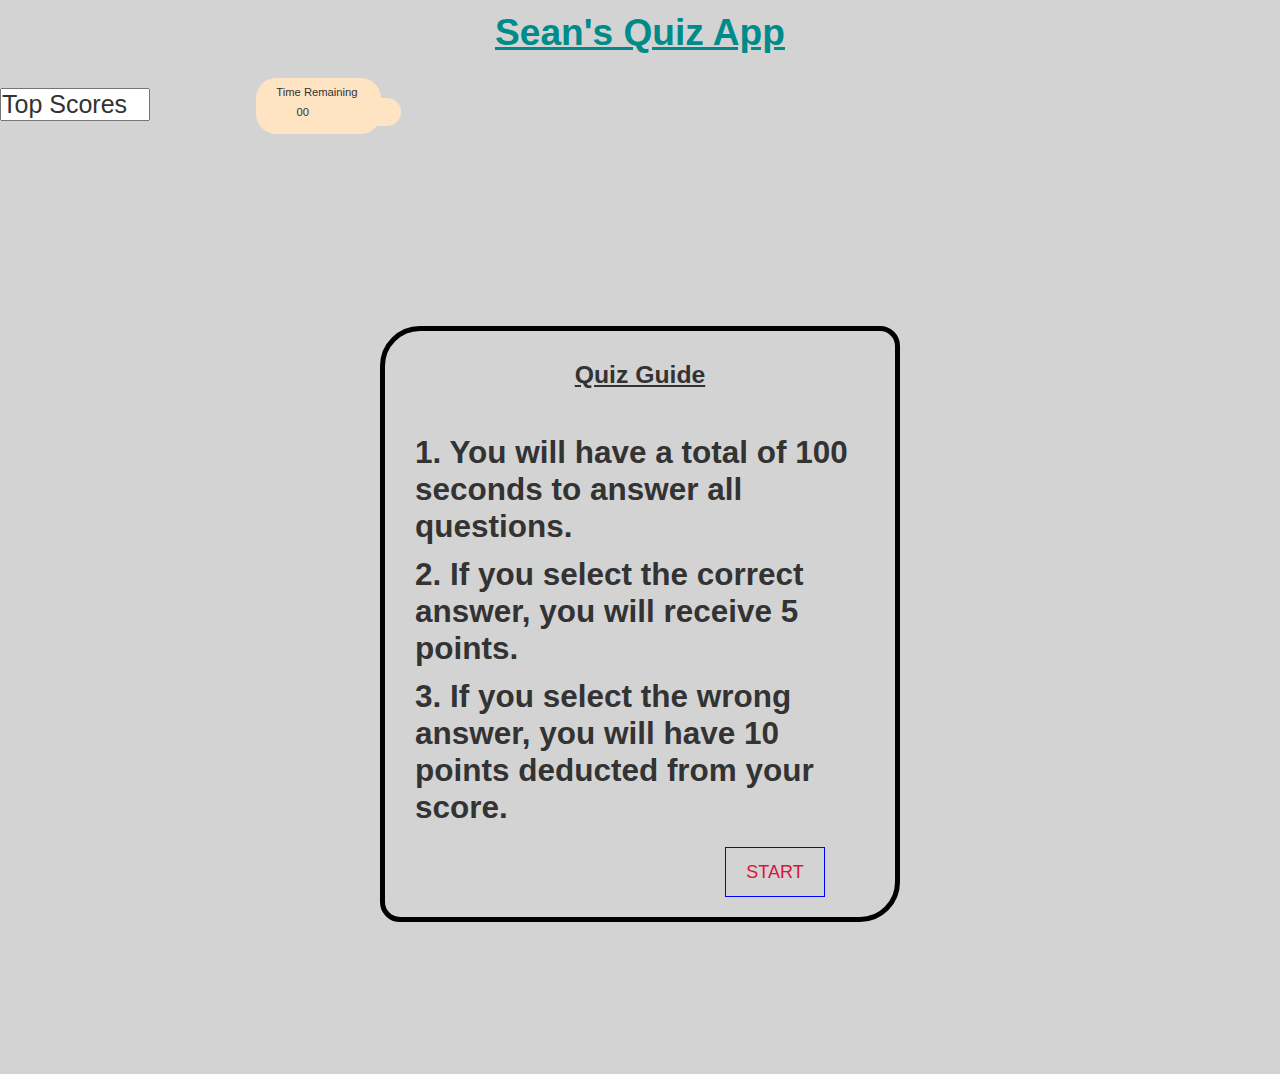
==== index.html @ ddc2a426 "updated timer CSS" ====
<html lang="en">

<head>
    <meta charset="UTF-8">
    <meta name="viewport" content="width=device-width, initial-scale=1.0">
    <link rel="stylesheet" href="./assets/style.css" />
    <title>Sean's Quiz</title>


</head>

<body id="body1">
    <header>
        <div id="high-scores" class="container-2"></div>
        <div id="header-1">
            <h1>Sean's Quiz App</h1>
        </div>

        <div id="High-Scores">
            <input name="High Scores" value="Top Scores" class="topScoresbtn">
        </div>

        <div id="time">
            <p style= border:1px solid #020217;
            text-align: center;
            >Time Remaining
                <span id="time">00</span>
            </p>

        </div>


        <!-- <div id="Timer">
            <p>Time Remaining
            <span id="time">00</span></p> -->

        </div>
    </header>

    <main>

        <div id="home">
            <div class="container">

                <!-- GUIDE -->

              

                <div id="guide">
                    <h2>Quiz Guide</h2>
                    <h3>1. You will have a total of 100 seconds to answer all questions.</h3>
                    <h3>2. If you select the correct answer, you will receive 5 points.</h3>
                    <h3>3. If you select the wrong answer, you will have 10 points deducted from your score.</h3>
                    <div id="button">
                        <button id="start1">START</button>
                    </div>

                </div>

            </div>
        </div>



        <!--Main Quiz Section -->

        <section id="main-quiz">

            <div id="questions">
                <h4 id="question">
                </h4>

                <div id="display-container">
                    <div class="number-of-count">
                    <span class="number-of-question">1 of 10 questions</span>
                    </div>

                <button id="0"></button>

                <button id="1"></button>

                <button id="2"></button>

                <button id="3"></button>

                <h6 id="result"></h6>
                <!-- <h2>Which of the following function of String object returns a number indicating whether a reference
                    string comes before or after or is the same as the given string in sort order?</h2> -->
                <!-- 
                <h2>Which of the following is the literal way to create an object with a property x of value 10?</h2>

                <h2>How can we access the property top-price of an object obj?</h2>

                <h2>Which built-in method returns the calling string value converted to lower case?</h2> -->

                <!-- <h2>Which of the following function of String object causes a string to be displayed in the specified
                    color as if it were in a <font color='color'> tag?</h2>

                <h2>Inside which HTML element do we put the JavaScript?</h2>

                <h2>What is the correct JavaScript syntax to change the content of the HTML element below?"
                </h2>

                <p id='demo'>Sean is Amazing.</p> -->

                <!-- <h2>Where is the correct place to insert a JavaScript?</h2> --> -->
                <!--  -->
            </div>


            </div>
            <!--Back button but I think I want it to be an exit button instead. A button to exit the quiz-->
            <!-- <div>
                <button id="back-button" type="button">Back Button</button>

            </div> -->

        </section>

    </main>


</body>

<script src="./assets/script.js"></script>

</html>
---- assets/style.css ----
:root {
  background-color: lightgray;

  font-size: 70.3%;
}

body {
  margin: 0;
  width: auto;
}

.row-full {
  width: 100vw;
  position: relative;
  margin-left: -50vw;
  height: 100px;
  margin-top: 100px;
  left: 50%;
}

#timer {
   color: black;
   font-size: 1.5rem;;
}

.beginBtn {
  margin-bottom: 80px;
  margin-left: 124px;
}

* {

  font-family: Arial, Helvetica, sans-serif;

  margin: 0;

  padding: 0;

  color: #333;
}

h1,
h2,
h3,
h4 {
  margin-bottom: 1rem;
  display: flex;
  justify-content: center;
}

h1 {
  font-size: 3.3rem;

  text-decoration: underline;

  color: darkcyan;

  margin-bottom: 5rem;
  
}

h1 > span {
  font-size: 3.3rem;

  font-weight: 500;
}

h2 {
  font-size: 2.2rem;

  margin-bottom: 4rem;

  font-weight: 700;
  text-decoration: underline;
}

h3 {
  font-size: 2.8rem;
  font-weight: bold;

 
}

#header-1 {
   
    padding: 1em;
    width: 71%;
    height: 56px;
    margin:auto;

}

.beginBtn {
  color: crimson;
  font-size: 50px;
  margin-bottom: 80px;
  margin-left: 124px;
  margin-top: -164px;
}

#time {

  background-color:bisque;
	width: 7.5em;
		border-radius: 1.8em;
		display: flex;
		align-items: center;
		justify-content: space-between;
		padding: 0.7em 1.8em;
  /* font-size: 30;
  float: left;
  padding: 30px;
  border: solid;
  width: fit-content;
  margin-left: 864px;
  margin-top: -18px;
  display: flex; */
}

#High-Scores {
  float: left;
  width: 20%;
  display: flex;
    font-size: 18px;
    border-radius: 20px 10px;
    position: relative;

}

/* .timerBtn {
  float: right;
  width: 20%;
} */

/* utilities */

.topScoresbtn {
  width: 150px;
  margin-right: 100px;
  float: right;
  margin-top: 10px;
  font-size: 25;
  margin: left -41px;
}

.container {

  margin-top: 40px;

  width: 100vw;

  height: 100vh;

  display: flex;

  justify-content: center;

  align-items: center;
}

#guide, #main {

  padding: 30px;
  border-radius: 40px 20px;
  border: 5px solid black;
  width: 450px;
  height: auto;

}


#guide #button {
    display:flex;
    width: 100%;
    height: 50px;
    justify-content: flex-end;
}


#guide #button button {
    margin: 200px;
    color: crimson;
    height: 50px;
    width: 100px;
    margin: 10px 40px;
    background: lightgrey;
    border: 1px solid blue;
    font-size: 18px;
}

#guide #button button :last-child {
    margin: 20px 2;
}

#guide #button button:hover {
    background: lightsalmon;
}



.hidden {
  display: none;
}

#main-quiz {

  /* display: none; */

  width:70%;
  margin-left:10%;
  letter-spacing: 2px;
  font-size:2rem;;
  height:70vh;

}

#back-button {

  height: 80px;
  width: 100px;
  border-radius: 10px;
  background-color: crimson;
  color:#333;
  font-size: 25px;
  padding: 10px;
  
}


#questions button{
  width: 90%;
  margin:5%;
  padding:5%;
  text-align: center;
  background-color:darkcyan; 
  color:white;
  font-size: 30px;
}
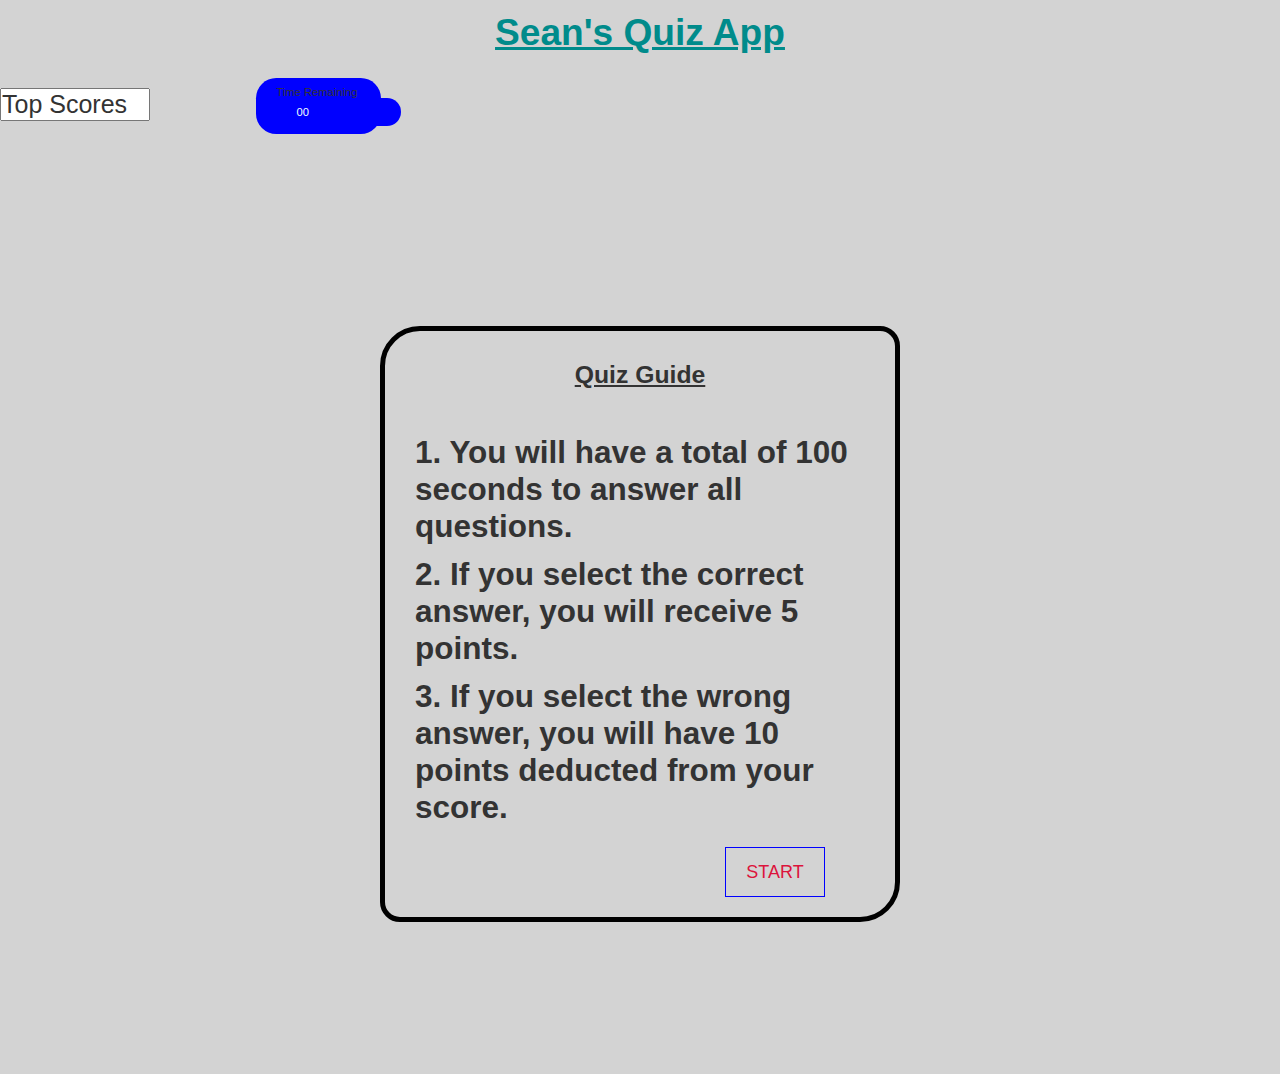
==== commit 70bb30c4: "added important comments to JS" ====
--- a/index.html
+++ b/index.html
@@ -19,6 +19,8 @@
         <div id="High-Scores">
             <input name="High Scores" value="Top Scores" class="topScoresbtn">
         </div>
+
+        <div id="theSCORE"></div>
 
         <div id="time">
             <p style= border:1px solid #020217;
--- a/assets/style.css
+++ b/assets/style.css
@@ -19,7 +19,7 @@
 }
 
 #timer {
-   color: black;
+   color:azure;
    font-size: 1.5rem;;
 }
 
@@ -100,7 +100,8 @@
 
 #time {
 
-  background-color:bisque;
+  background-color:blue;
+  color:azure;
 	width: 7.5em;
 		border-radius: 1.8em;
 		display: flex;
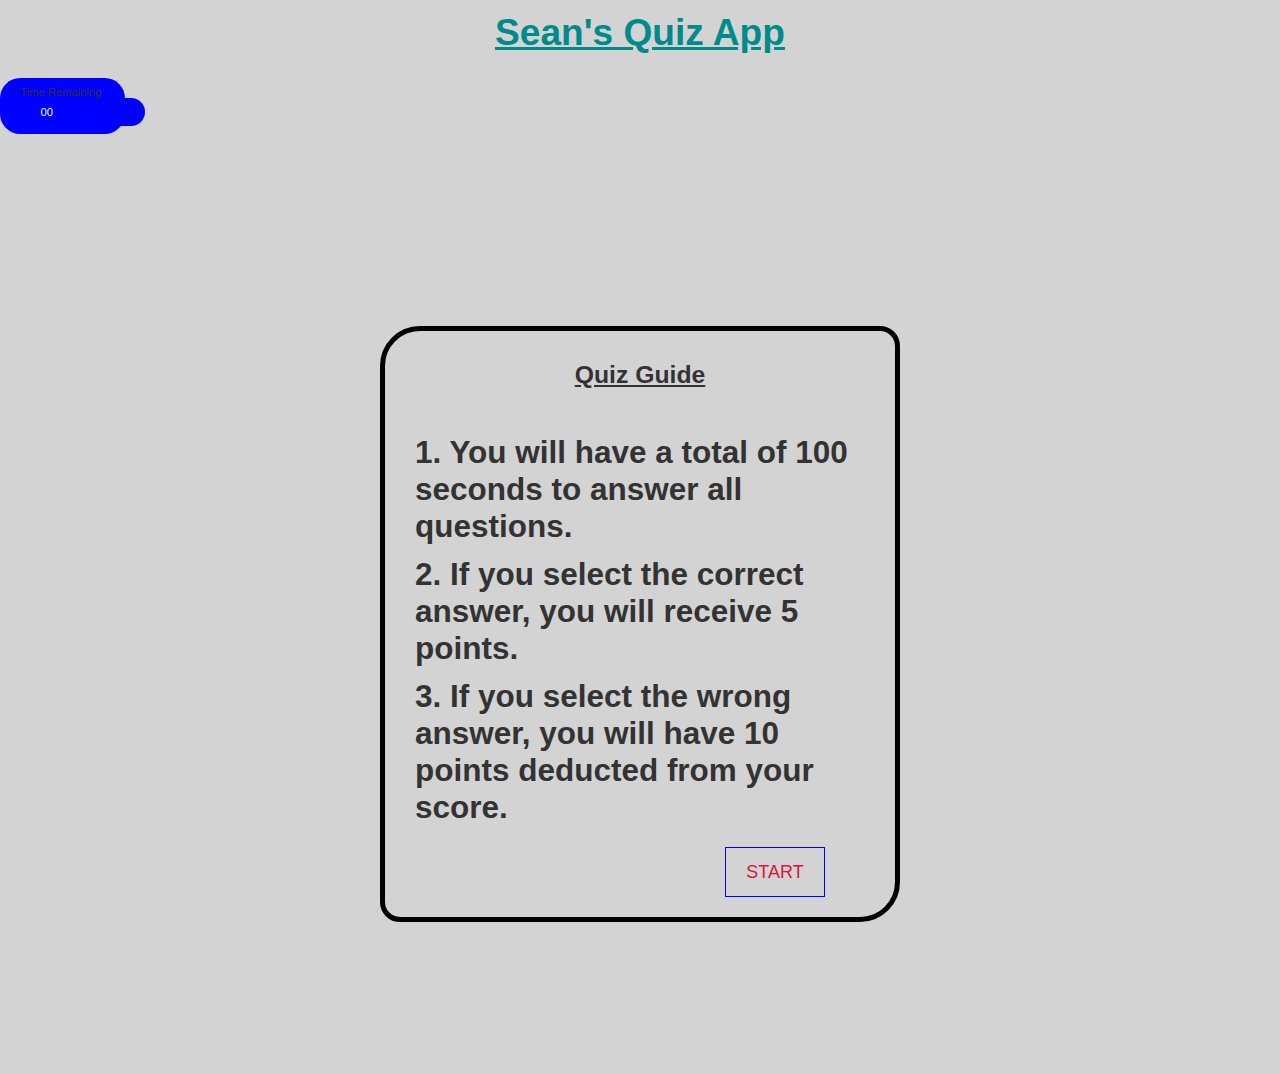
==== commit ea4c57c8: "updated local storage" ====
--- a/index.html
+++ b/index.html
@@ -16,9 +16,9 @@
             <h1>Sean's Quiz App</h1>
         </div>
 
-        <div id="High-Scores">
+        <!-- <div id="High-Scores">
             <input name="High Scores" value="Top Scores" class="topScoresbtn">
-        </div>
+        </div> -->
 
         <div id="theSCORE"></div>
 
@@ -119,6 +119,10 @@
 
         </section>
 
+
+        
+
+
     </main>
 
 
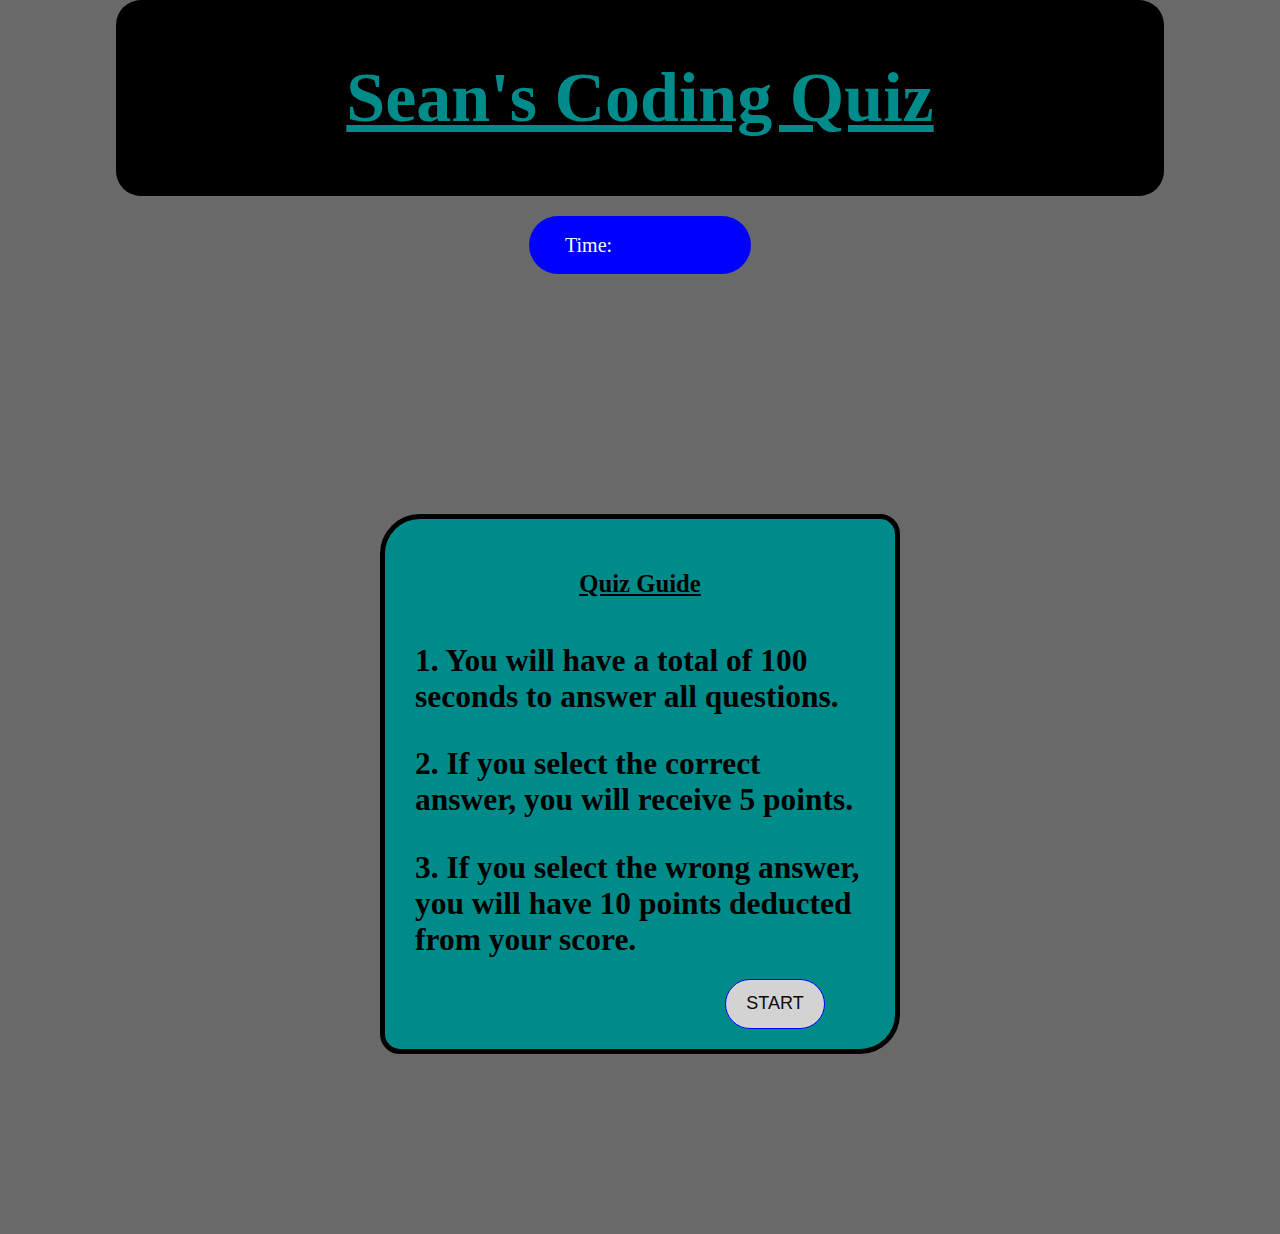
==== commit e08cde6f: "updated header" ====
--- a/index.html
+++ b/index.html
@@ -11,32 +11,18 @@
 
 <body id="body1">
     <header>
-        <div id="high-scores" class="container-2"></div>
-        <div id="header-1">
-            <h1>Sean's Quiz App</h1>
-        </div>
-
-        <!-- <div id="High-Scores">
-            <input name="High Scores" value="Top Scores" class="topScoresbtn">
-        </div> -->
-
-        <div id="theSCORE"></div>
-
-        <div id="time">
-            <p style= border:1px solid #020217;
-            text-align: center;
-            >Time Remaining
-                <span id="time">00</span>
-            </p>
-
-        </div>
+        
+       
+     <h1 id="header-1">Sean's Coding Quiz</h1>
+     <p id="high-scores" class="container-2">High Scores</p>
+     <p id="theSCORE">The Score</p>
+     <p id="time">Time:</p>
+        
 
 
         <!-- <div id="Timer">
             <p>Time Remaining
             <span id="time">00</span></p> -->
-
-        </div>
     </header>
 
     <main>
@@ -46,7 +32,7 @@
 
                 <!-- GUIDE -->
 
-              
+
 
                 <div id="guide">
                     <h2>Quiz Guide</h2>
@@ -72,10 +58,7 @@
                 <h4 id="question">
                 </h4>
 
-                <div id="display-container">
-                    <div class="number-of-count">
-                    <span class="number-of-question">1 of 10 questions</span>
-                    </div>
+
 
                 <button id="0"></button>
 
@@ -120,7 +103,10 @@
         </section>
 
 
-        
+        <div class="hidden" id="endQuiz"></div>
+
+
+
 
 
     </main>
--- a/assets/style.css
+++ b/assets/style.css
@@ -1,12 +1,25 @@
+
+
 :root {
   background-color: lightgray;
 
   font-size: 70.3%;
+}
+
+header {
+  display: flex;
+  flex-direction: column;
+  align-items: center;
+  justify-content: space-between;
+
+
+
 }
 
 body {
   margin: 0;
   width: auto;
+  background-color: dimgray;
 }
 
 .row-full {
@@ -28,7 +41,7 @@
   margin-left: 124px;
 }
 
-* {
+/* * {
 
   font-family: Arial, Helvetica, sans-serif;
 
@@ -37,7 +50,8 @@
   padding: 0;
 
   color: #333;
-}
+ 
+} */
 
 h1,
 h2,
@@ -87,6 +101,10 @@
     width: 71%;
     height: 56px;
     margin:auto;
+    font-size: 70px;
+    background-color: black;
+    border-radius: 25px;
+    align-items: center;
 
 }
 
@@ -108,6 +126,8 @@
 		align-items: center;
 		justify-content: space-between;
 		padding: 0.7em 1.8em;
+    height: 30px;
+    font-size: 20px;
   /* font-size: 30;
   float: left;
   padding: 30px;
@@ -119,21 +139,23 @@
 }
 
 #High-Scores {
-  float: left;
-  width: 20%;
-  display: flex;
-    font-size: 18px;
+   width: 20%;
+    font-size: 30px;
     border-radius: 20px 10px;
     position: relative;
-
-}
-
-/* .timerBtn {
-  float: right;
+    display: none;
+    border: solid red 2px;
+
+}
+
+#theSCORE {
   width: 20%;
-} */
-
-/* utilities */
+  font-size: 30px;
+  border-radius: 20px 10px;
+  position: relative;
+  display: none;
+  border: solid red 2px;
+}
 
 .topScoresbtn {
   width: 150px;
@@ -166,6 +188,7 @@
   border: 5px solid black;
   width: 450px;
   height: auto;
+  background-color: darkcyan;
 
 }
 
@@ -180,13 +203,14 @@
 
 #guide #button button {
     margin: 200px;
-    color: crimson;
+    color: rgb(10, 10, 10);
     height: 50px;
     width: 100px;
     margin: 10px 40px;
     background: lightgrey;
     border: 1px solid blue;
     font-size: 18px;
+    border-radius: 25px;
 }
 
 #guide #button button :last-child {
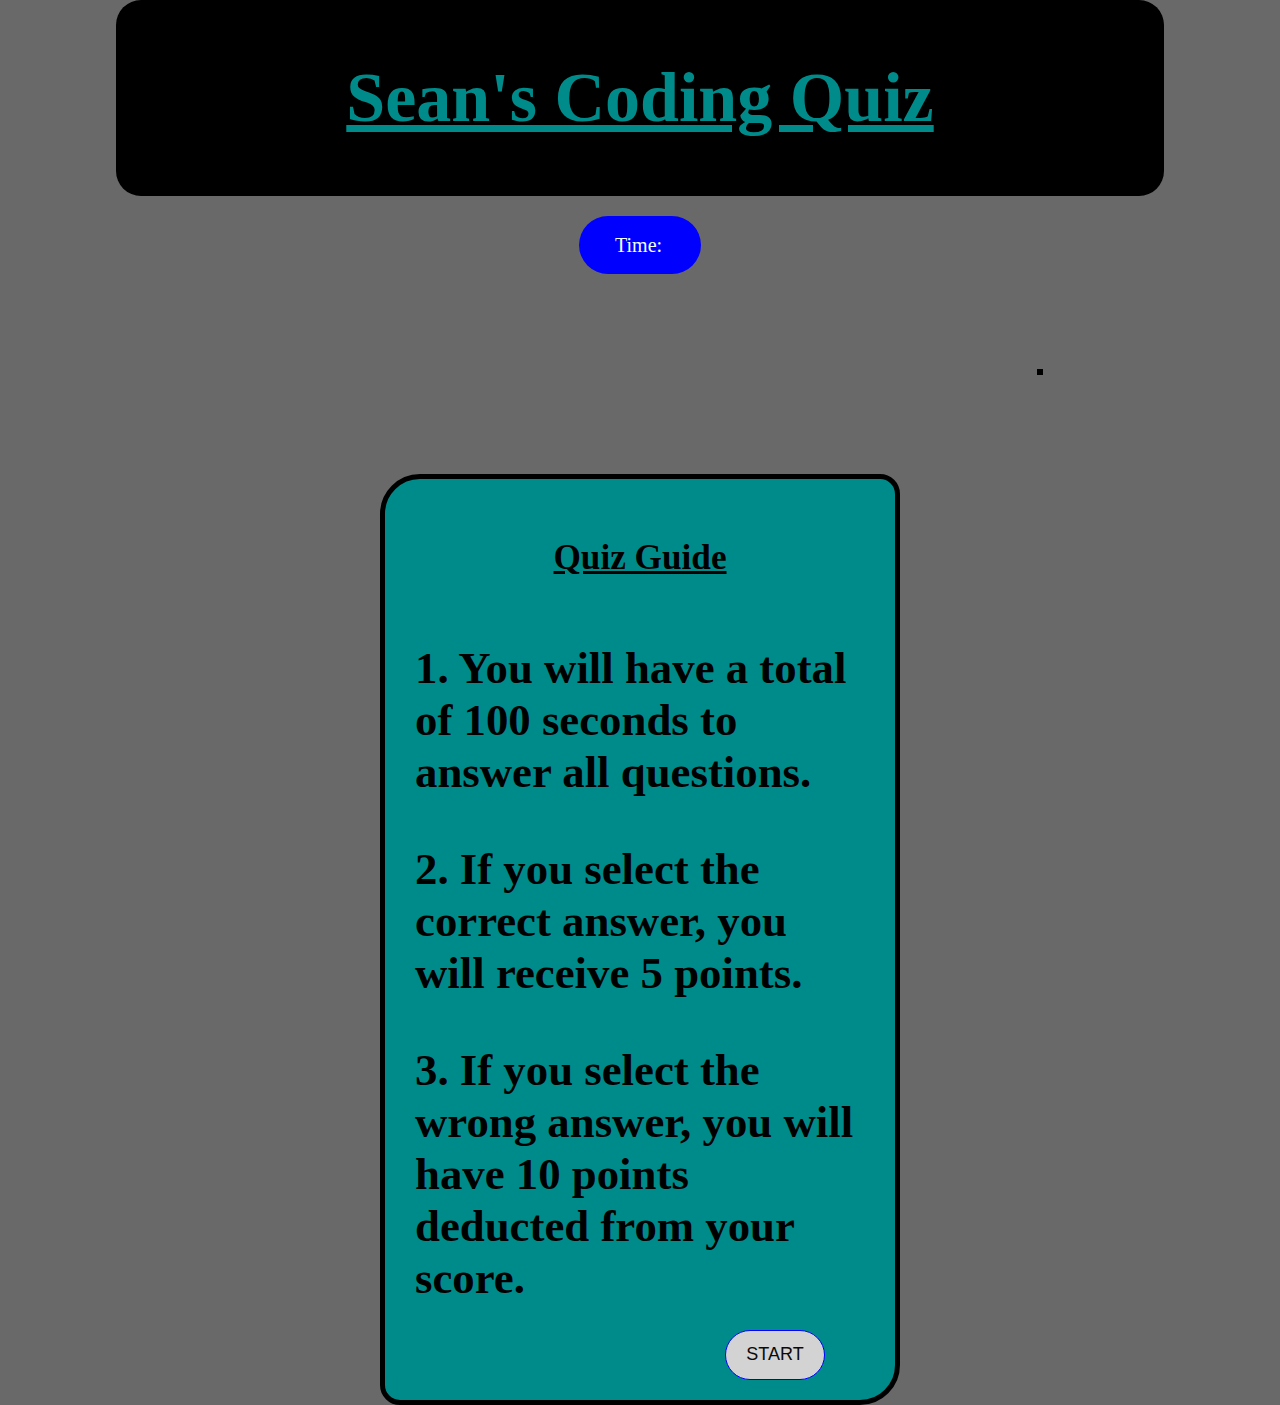
==== commit b201fd13: "added restart and submit functionality" ====
--- a/index.html
+++ b/index.html
@@ -11,13 +11,14 @@
 
 <body id="body1">
     <header>
-        
-       
-     <h1 id="header-1">Sean's Coding Quiz</h1>
-     <p id="high-scores" class="container-2">High Scores</p>
-     <p id="theSCORE">The Score</p>
-     <p id="time">Time:</p>
-        
+
+
+        <h1 id="header-1">Sean's Coding Quiz</h1>
+        <p id="high-scores" class="container-2">High Scores</p>
+        <p id="theSCORE">The Score</p>
+        <p id="time">Time:</p>
+        <h6 id="result"></h6>
+
 
 
         <!-- <div id="Timer">
@@ -68,7 +69,7 @@
 
                 <button id="3"></button>
 
-                <h6 id="result"></h6>
+
                 <!-- <h2>Which of the following function of String object returns a number indicating whether a reference
                     string comes before or after or is the same as the given string in sort order?</h2> -->
                 <!-- 
--- a/assets/style.css
+++ b/assets/style.css
@@ -1,25 +1,23 @@
-
-
-:root {
+/* :root {
   background-color: lightgray;
 
   font-size: 70.3%;
-}
+} */
 
 header {
   display: flex;
   flex-direction: column;
   align-items: center;
   justify-content: space-between;
-
-
-
 }
 
 body {
   margin: 0;
   width: auto;
   background-color: dimgray;
+  background-size: cover;
+  background-repeat: repeat;
+  height:100vh;
 }
 
 .row-full {
@@ -32,13 +30,22 @@
 }
 
 #timer {
-   color:azure;
-   font-size: 1.5rem;;
+  color: azure;
+  font-size: 1.5rem;
 }
 
 .beginBtn {
   margin-bottom: 80px;
   margin-left: 124px;
+}
+
+#endQuiz{
+  margin-left: 15%;
+  padding-left: 20%;
+  font-size: 2.5em;
+  display: flex;
+  justify-content: space-evenly;
+  /* padding-top: 15%; */
 }
 
 /* * {
@@ -70,7 +77,6 @@
   color: darkcyan;
 
   margin-bottom: 5rem;
-  
 }
 
 h1 > span {
@@ -91,21 +97,17 @@
 h3 {
   font-size: 2.8rem;
   font-weight: bold;
-
- 
 }
 
 #header-1 {
-   
-    padding: 1em;
-    width: 71%;
-    height: 56px;
-    margin:auto;
-    font-size: 70px;
-    background-color: black;
-    border-radius: 25px;
-    align-items: center;
-
+  padding: 1em;
+  width: 71%;
+  height: 56px;
+  margin: auto;
+  font-size: 70px;
+  background-color: black;
+  border-radius: 25px;
+  align-items: center;
 }
 
 .beginBtn {
@@ -117,17 +119,16 @@
 }
 
 #time {
-
-  background-color:blue;
-  color:azure;
-	width: 7.5em;
-		border-radius: 1.8em;
-		display: flex;
-		align-items: center;
-		justify-content: space-between;
-		padding: 0.7em 1.8em;
-    height: 30px;
-    font-size: 20px;
+  background-color: blue;
+  color: azure;
+  width: 2.5em;
+  border-radius: 1.8em;
+  display: flex;
+  align-items: center;
+  justify-content: space-between;
+  padding: 0.7em 1.8em;
+  height: 30px;
+  font-size: 20px;
   /* font-size: 30;
   float: left;
   padding: 30px;
@@ -139,13 +140,12 @@
 }
 
 #High-Scores {
-   width: 20%;
-    font-size: 30px;
-    border-radius: 20px 10px;
-    position: relative;
-    display: none;
-    border: solid red 2px;
-
+  width: 20%;
+  font-size: 30px;
+  border-radius: 20px 10px;
+  position: relative;
+  display: none;
+  border: solid red 2px;
 }
 
 #theSCORE {
@@ -167,7 +167,6 @@
 }
 
 .container {
-
   margin-top: 40px;
 
   width: 100vw;
@@ -181,83 +180,102 @@
   align-items: center;
 }
 
-#guide, #main {
-
+#guide,
+#main {
   padding: 30px;
   border-radius: 40px 20px;
   border: 5px solid black;
   width: 450px;
   height: auto;
   background-color: darkcyan;
-
-}
-
+}
 
 #guide #button {
-    display:flex;
-    width: 100%;
-    height: 50px;
-    justify-content: flex-end;
-}
-
+  display: flex;
+  width: 100%;
+  height: 50px;
+  justify-content: flex-end;
+}
 
 #guide #button button {
-    margin: 200px;
-    color: rgb(10, 10, 10);
-    height: 50px;
-    width: 100px;
-    margin: 10px 40px;
-    background: lightgrey;
-    border: 1px solid blue;
-    font-size: 18px;
-    border-radius: 25px;
+  margin: 200px;
+  color: rgb(10, 10, 10);
+  height: 50px;
+  width: 100px;
+  margin: 10px 40px;
+  background: lightgrey;
+  border: 1px solid blue;
+  font-size: 18px;
+  border-radius: 25px;
 }
 
 #guide #button button :last-child {
-    margin: 20px 2;
+  margin: 20px 2;
 }
 
 #guide #button button:hover {
-    background: lightsalmon;
-}
-
-
+  background: lightsalmon;
+}
 
 .hidden {
   display: none;
 }
 
 #main-quiz {
-
   /* display: none; */
 
-  width:70%;
-  margin-left:10%;
+  width: 70%;
+  margin-left: 10%;
   letter-spacing: 2px;
-  font-size:2rem;;
-  height:70vh;
-
+  font-size: 2rem;
+  height: 70vh;
 }
 
 #back-button {
-
   height: 80px;
   width: 100px;
   border-radius: 10px;
   background-color: crimson;
-  color:#333;
+  color: #333;
   font-size: 25px;
   padding: 10px;
-  
-}
-
-
-#questions button{
+}
+
+#questions button {
   width: 90%;
-  margin:5%;
-  padding:5%;
+  margin: 5%;
+  padding: 5%;
   text-align: center;
-  background-color:darkcyan; 
-  color:white;
+  background-color: darkcyan;
+  color: white;
   font-size: 30px;
 }
+
+#result {
+  border: solid;
+    background-color: darkcyan;
+    margin-left: 800;
+    /* padding:3%;
+    margin:3%; */
+    line-height: 2;
+    font-size: xx-large;
+}
+
+.result{
+  font-size: 2em;
+  border-radius: 10px;
+  color:red;
+  width:90%;
+}
+
+.btn{
+  border-radius: 15px;
+  background-color: aquamarine;
+  width:25%;
+  color:black;
+  font-size: 1em;
+}
+
+h4{
+  font-size: 1.5em;
+}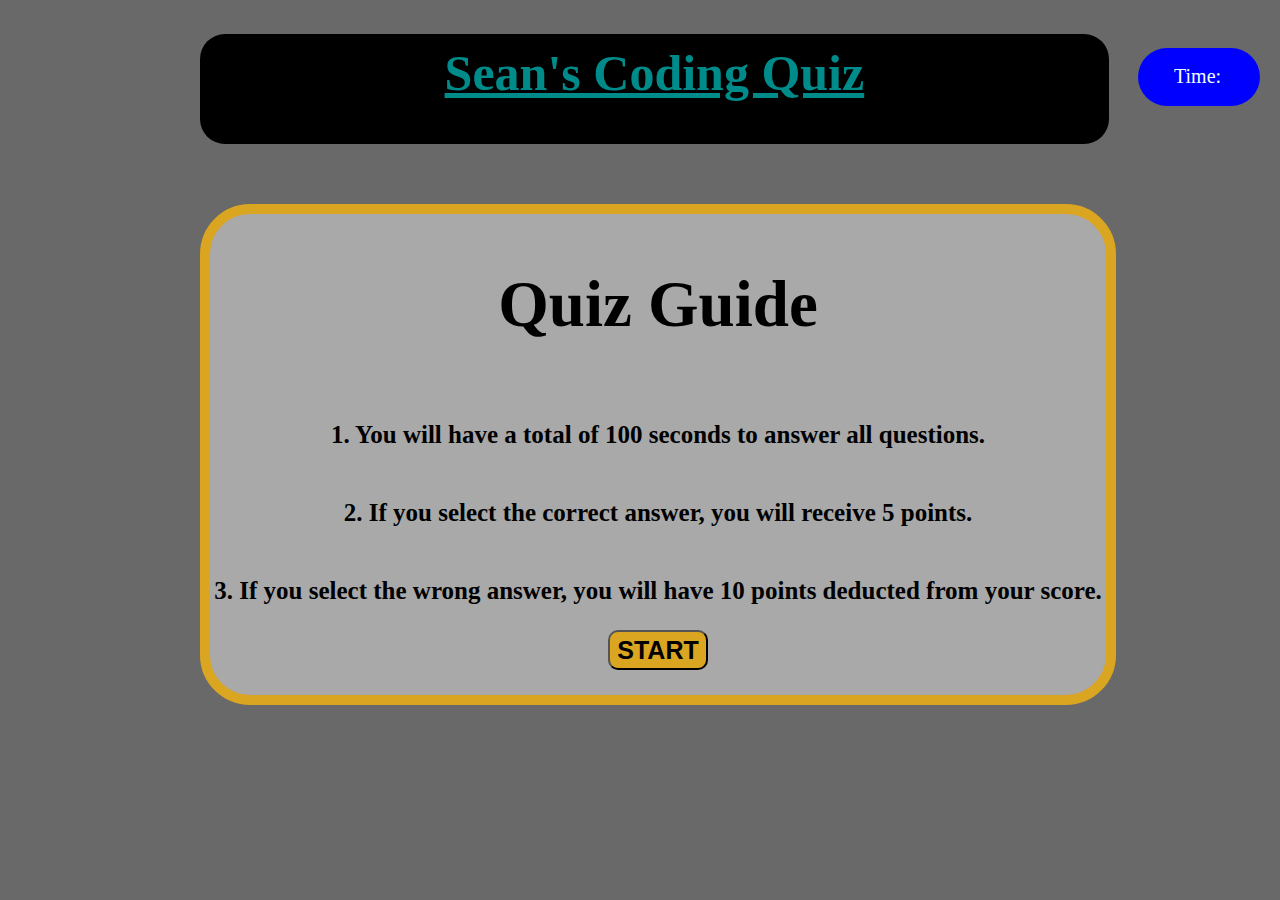
==== commit b0b40f50: "Updated results timer" ====
--- a/index.html
+++ b/index.html
@@ -17,7 +17,7 @@
         <p id="high-scores" class="container-2">High Scores</p>
         <p id="theSCORE">The Score</p>
         <p id="time">Time:</p>
-        <h6 id="result"></h6>
+        
 
 
 
@@ -31,15 +31,15 @@
         <div id="home">
             <div class="container">
 
-                <!-- GUIDE -->
+            
 
 
 
                 <div id="guide">
                     <h2>Quiz Guide</h2>
-                    <h3>1. You will have a total of 100 seconds to answer all questions.</h3>
-                    <h3>2. If you select the correct answer, you will receive 5 points.</h3>
-                    <h3>3. If you select the wrong answer, you will have 10 points deducted from your score.</h3>
+                    <p class="tutorials">1. You will have a total of 100 seconds to answer all questions.</p>
+                    <p class="tutorials">2. If you select the correct answer, you will receive 5 points.</p>
+                    <p class="tutorials">3. If you select the wrong answer, you will have 10 points deducted from your score.</p>
                     <div id="button">
                         <button id="start1">START</button>
                     </div>
@@ -61,13 +61,14 @@
 
 
 
-                <button id="0"></button>
+                <button class="zero" id="0"></button>
 
-                <button id="1"></button>
+                <button class="one" id="1"></button>
 
-                <button id="2"></button>
+                <button class="two" id="2"></button>
 
-                <button id="3"></button>
+                <button class="three" id="3"></button>
+                
 
 
                 <!-- <h2>Which of the following function of String object returns a number indicating whether a reference
@@ -91,6 +92,7 @@
 
                 <!-- <h2>Where is the correct place to insert a JavaScript?</h2> --> -->
                 <!--  -->
+                <h6 id="result"></h6>
             </div>
 
 
--- a/assets/style.css
+++ b/assets/style.css
@@ -6,10 +6,66 @@
 
 header {
   display: flex;
+  /* flex-direction: column; */
+  align-items: center;
+  justify-content: space-between;
+  text-align: center;
+}
+
+#guide {
+  display: flex;
   flex-direction: column;
   align-items: center;
-  justify-content: space-between;
-}
+  border: solid goldenrod 10px;
+  width: 70%;
+  margin-left: 200px;
+  margin-top: 50px;
+  border-radius: 50px;
+  background-color: darkgray;
+}
+
+#start1 {
+  width: 100px;
+  height: 40px;
+  background-color: goldenrod;
+  font-size: 25px;
+  font-weight: bold;
+  border-radius: 10px;
+  margin-bottom: 25px;
+}
+
+#start1:hover {
+
+  cursor: pointer;
+  opacity: .8;
+  background-color: firebrick;
+
+
+}
+
+#start1:active {
+  background-color: darkcyan;
+  opacity: 1;
+
+
+
+
+}
+
+
+
+
+
+#main {
+  display: flex;
+  align-items: center;
+}
+
+/* .container {
+  border: solid black 10px;
+
+
+} */
 
 body {
   margin: 0;
@@ -17,7 +73,7 @@
   background-color: dimgray;
   background-size: cover;
   background-repeat: repeat;
-  height:100vh;
+  height: 100vh;
 }
 
 .row-full {
@@ -39,7 +95,7 @@
   margin-left: 124px;
 }
 
-#endQuiz{
+#endQuiz {
   margin-left: 15%;
   padding-left: 20%;
   font-size: 2.5em;
@@ -59,7 +115,7 @@
   color: #333;
  
 } */
-
+/* 
 h1,
 h2,
 h3,
@@ -67,17 +123,8 @@
   margin-bottom: 1rem;
   display: flex;
   justify-content: center;
-}
-
-h1 {
-  font-size: 3.3rem;
-
-  text-decoration: underline;
-
-  color: darkcyan;
-
-  margin-bottom: 5rem;
-}
+} */
+/* 
 
 h1 > span {
   font-size: 3.3rem;
@@ -97,17 +144,29 @@
 h3 {
   font-size: 2.8rem;
   font-weight: bold;
+} */
+
+h2 {
+  font-size: 65px;
+}
+
+.tutorials {
+  font-size: 25px;
+  font-weight: bold;
 }
 
 #header-1 {
-  padding: 1em;
+  text-decoration: underline;
+  color: darkcyan;
+  margin-bottom: 10px;
   width: 71%;
-  height: 56px;
-  margin: auto;
-  font-size: 70px;
+  height: 100px;
+  font-size: 50px;
   background-color: black;
   border-radius: 25px;
   align-items: center;
+  padding-top: 10px;
+  margin-left: 200px;
 }
 
 .beginBtn {
@@ -118,6 +177,44 @@
   margin-top: -164px;
 }
 
+#High-Scores {
+  width: 20%;
+  font-size: 30px;
+  border-radius: 20px 10px;
+  position: relative;
+  display: none;
+  border: solid red 2px;
+}
+
+#main-quiz {
+  display: none;
+  width: 70%;
+  margin-left: 10%;
+  letter-spacing: 2px;
+  font-size: 2rem;
+  height: 70vh;
+  font-size: 25;
+
+}
+
+ #result {
+  margin-top: 200;
+  width: 90px;
+  justify-content: space-between;
+  margin-left: 400px;
+  font-size: 40px;
+  color: goldenrod;
+} 
+
+#theSCORE {
+  width: 20%;
+  font-size: 30px;
+  border-radius: 20px 10px;
+  position: relative;
+  display: none;
+  border: solid red 2px;
+}
+
 #time {
   background-color: blue;
   color: azure;
@@ -129,6 +226,58 @@
   padding: 0.7em 1.8em;
   height: 30px;
   font-size: 20px;
+  margin-right: 20px;
+}
+
+.zero {
+  font-size: 20px;
+  border: solid;
+  border-radius: 20px;
+  font-weight: bold;
+
+}
+
+.one {
+  font-size: 20px;
+  border: solid;
+  border-radius: 20px;
+  font-weight: bold;
+
+}
+
+.two {
+  font-size: 20px;
+  border: solid;
+  border-radius: 20px;
+  font-weight: bold;
+
+
+}
+
+.three {
+  font-size: 20px;
+  border: solid;
+  border-radius: 20px;
+  font-weight: bold;
+
+}
+
+
+#questions {
+  border: solid 5px;
+  margin-left: 112px;
+  border-radius: 50px;
+  margin-top: 50px;
+}
+
+h4 {
+  color: goldenrod;
+  font-weight: bolder;
+}
+
+
+
+
   /* font-size: 30;
   float: left;
   padding: 30px;
@@ -139,7 +288,7 @@
   display: flex; */
 }
 
-#High-Scores {
+/* #High-Scores {
   width: 20%;
   font-size: 30px;
   border-radius: 20px 10px;
@@ -185,9 +334,10 @@
   padding: 30px;
   border-radius: 40px 20px;
   border: 5px solid black;
-  width: 450px;
+  width: 944px;
+  margin-bottom: 300;
   height: auto;
-  background-color: darkcyan;
+  background-color: antiquewhite;
 }
 
 #guide #button {
@@ -221,15 +371,7 @@
   display: none;
 }
 
-#main-quiz {
-  /* display: none; */
-
-  width: 70%;
-  margin-left: 10%;
-  letter-spacing: 2px;
-  font-size: 2rem;
-  height: 70vh;
-}
+
 
 #back-button {
   height: 80px;
@@ -251,31 +393,30 @@
   font-size: 30px;
 }
 
-#result {
-  border: solid;
-    background-color: darkcyan;
-    margin-left: 800;
-    /* padding:3%;
-    margin:3%; */
-    line-height: 2;
-    font-size: xx-large;
-}
-
-.result{
+
+
+.result {
   font-size: 2em;
   border-radius: 10px;
-  color:red;
-  width:90%;
-}
-
-.btn{
+  color: red;
+  width: 90%;
+  margin-right: 500;
+}
+
+.btn {
   border-radius: 15px;
   background-color: aquamarine;
-  width:25%;
-  color:black;
+  width: 25%;
+  color: black;
   font-size: 1em;
 }
 
-h4{
+h4 {
   font-size: 1.5em;
-}+}
+
+#highscore {
+  border-style: solid;
+  border-width: thick;
+  border-radius: 40px;
+} */
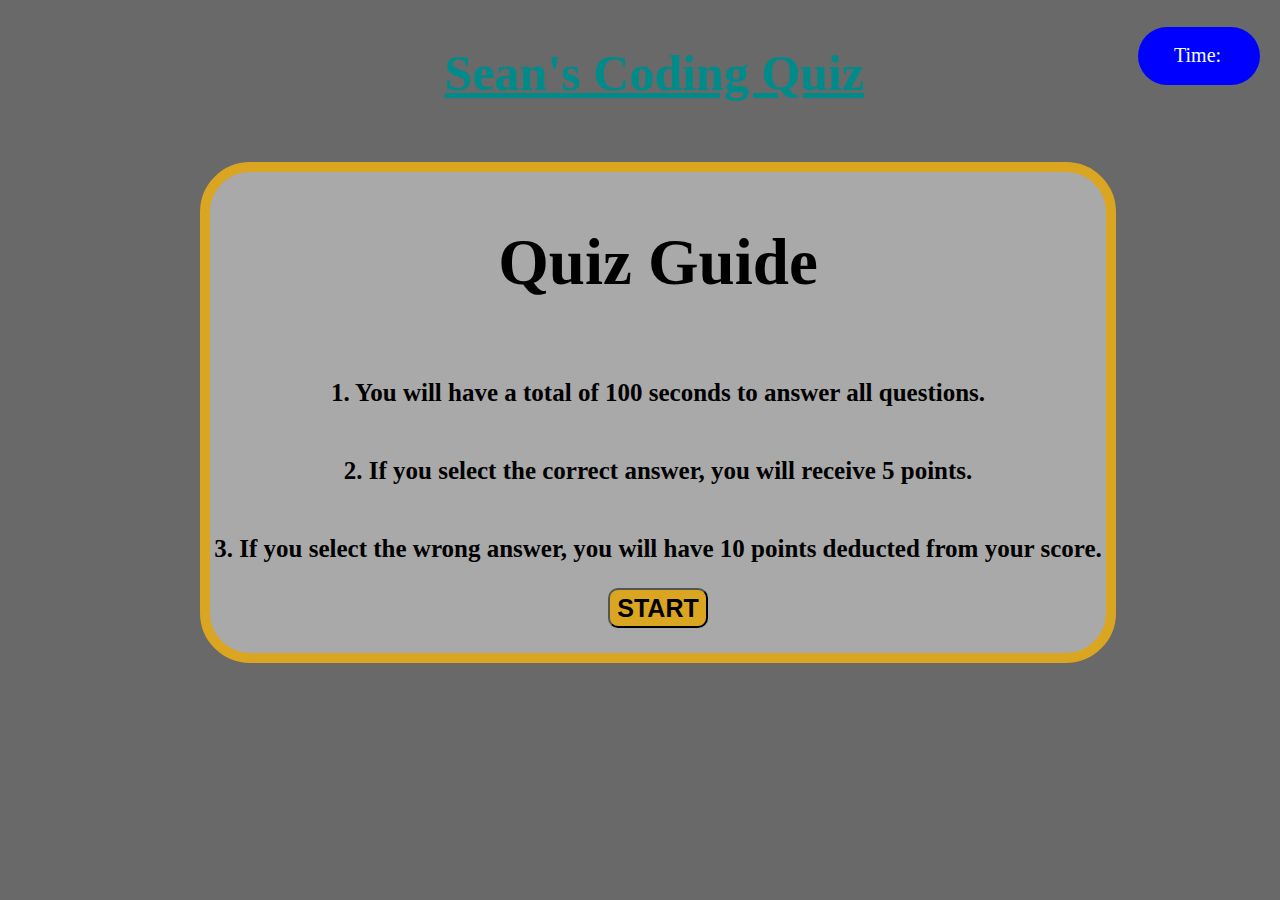
==== commit 5db9fbee: "updated margins on result" ====
--- a/index.html
+++ b/index.html
@@ -97,11 +97,7 @@
 
 
             </div>
-            <!--Back button but I think I want it to be an exit button instead. A button to exit the quiz-->
-            <!-- <div>
-                <button id="back-button" type="button">Back Button</button>
-
-            </div> -->
+      
 
         </section>
 
--- a/assets/style.css
+++ b/assets/style.css
@@ -21,7 +21,7 @@
   margin-left: 200px;
   margin-top: 50px;
   border-radius: 50px;
-  background-color: darkgray;
+      background-color: darkgray;
 }
 
 #start1 {
@@ -58,6 +58,7 @@
 
 #main {
   display: flex;
+  margin: auto;
   align-items: center;
 }
 
@@ -160,9 +161,7 @@
   color: darkcyan;
   margin-bottom: 10px;
   width: 71%;
-  height: 100px;
   font-size: 50px;
-  background-color: black;
   border-radius: 25px;
   align-items: center;
   padding-top: 10px;
@@ -201,7 +200,6 @@
   margin-top: 200;
   width: 90px;
   justify-content: space-between;
-  margin-left: 400px;
   font-size: 40px;
   color: goldenrod;
 } 
